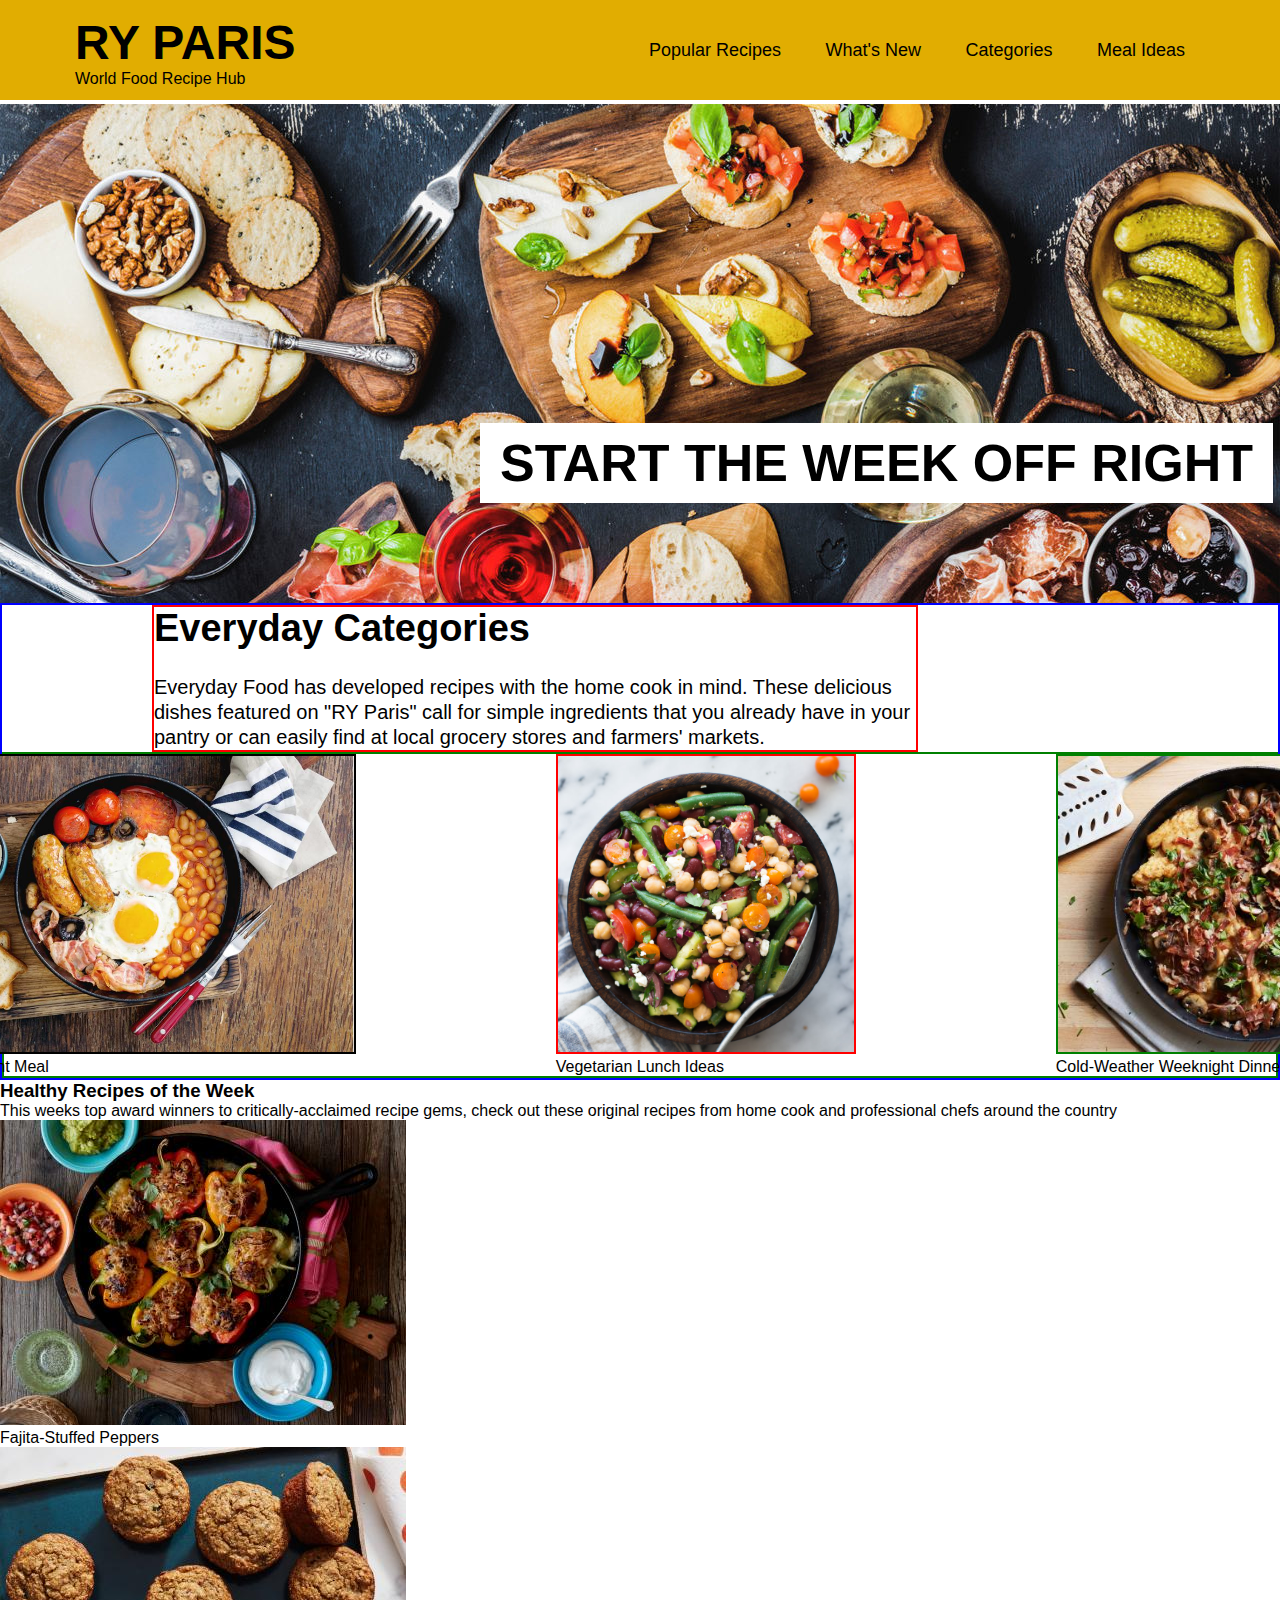
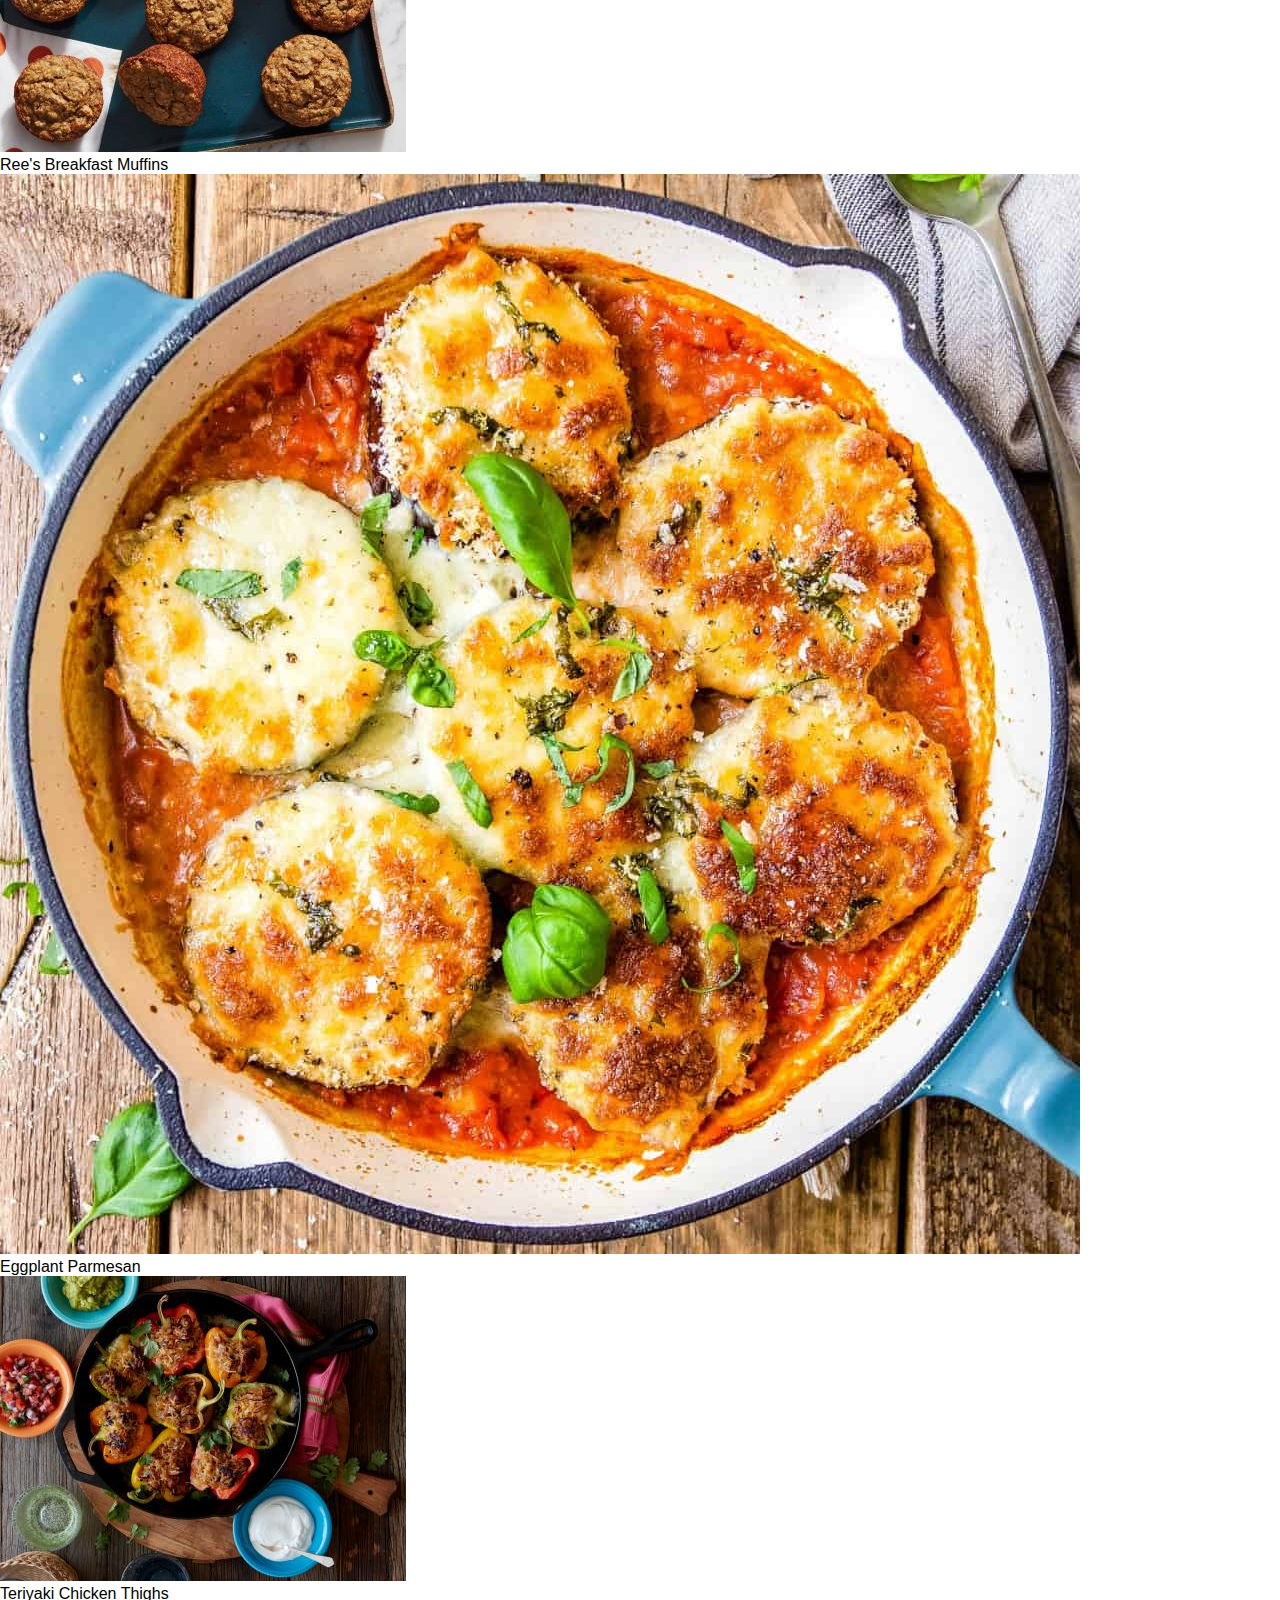
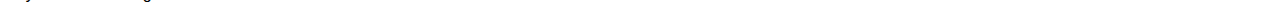
==== Html/index.html @ 48a69d5b "Add healthy-recipes section" ====
<!DOCTYPE html>
<html lang="en">

<head>
  <meta charset="UTF-8">
  <meta name="viewport" content="width=device-width, initial-scale=1.0">
  <title>RY Paris Burger</title>
  <link rel="stylesheet" href="../Css/styles.css">
</head>

<body>
  <div class="container">
    <div class="header">
      <div class="left">
        <h1>RY PARIS</h1>
        <p>World Food Recipe Hub</p>
      </div>
      <div class="right">
        <a href="#">Popular Recipes</a>
        <a href="#">What's New</a>
        <a href="#">Categories</a>
        <a href="#">Meal Ideas</a>
      </div>
    </div>
    <div class="hero">
      <img src="../Images/hero-image.jpg" alt="food image">
      <h2>START THE WEEK OFF RIGHT</h2>
    </div>
    <div class="everyday-categories">
      <div class="text-section">
        <h3>Everyday Categories</h3>
        <p>Everyday Food has developed recipes with the home cook in mind. These delicious dishes featured on "RY Paris"
          call for simple ingredients that you already have in your pantry or can easily find at local grocery stores
          and farmers' markets.</p>
      </div>
      <div class="image-section">
        <div class="left-image">
          <img src="../Images/breakfast-ideas.jpg" alt="Breakfast ideas">
          <p>Breakfast Most Importrant Meal</p>
        </div>
        <div class="center-image">
          <img src="../Images/vegetarian-ideas.jpg" alt="Vegetarian ideas">
          <p>Vegetarian Lunch Ideas</p>
        </div>
        <div class="right-image">
          <img src="../Images/cold-weather-dinners.jpeg" alt="Cold weather dinners">
          <p>Cold-Weather Weeknight Dinners </p>
        </div>
      </div>
    </div>
    <div class="healthy-recipes">
      <div class="page3-text-section">
        <h3>Healthy Recipes of the Week</h3> 
        <p>This weeks top award winners to critically-acclaimed recipe gems, check out these original recipes from home cook and professional chefs around the country</p>
      </div>
      <div class="page3-image-section">
        <div class="image1">
          <img src="../Images/fajita-peppers.jpeg" alt="fajita-peppers">
          <p>Fajita-Stuffed Peppers</p>
        </div>
        <div class="image2">
          <img src="../Images/muffins.jpeg" alt="Muffins">
          <p>Ree's Breakfast Muffins</p>
        </div>
        <div class="image3">
          <img src="../Images/eggplant-parmesan.jpg" alt="eggplant-parmesan">
          <p>Eggplant Parmesan</p>
        </div>
        <div class="image4">
          <img src="../Images/fajita-peppers.jpeg" alt="Teriyaki chicken thighs">
          <p>Teriyaki Chicken Thighs</p>
        </div>
      </div>
    </div>
    <div class="where-to-eat"></div>
    <div class="footer"></div>
  </div>
</body>

</html>
---- Css/styles.css ----
* {
    padding: 0;
    margin: 0;
    box-sizing: border-box;
    font-family: Arial, Helvetica, sans-serif;
}

.container {
    height: 2000px;
}

.header {
    display: flex;
    justify-content: space-between;
    background-color: #e1ad01;
    height: 100px;
}

.header .left {
    margin-top: 15px;
    margin-left: 75px;
    font-size: 24px;
}

.header .left p {
    font-size: 16px;
}

.header .right {
    margin-top: 40px;
    margin-right: 75px;
}

.header .right a {
    color: black;
    font-size: 18px;
    margin: 0 20px;
    text-decoration: none;
}

.hero {
    display: flex;
    position: relative;
    margin-top: 4px;
    overflow: hidden;
    width: 100vw; 
    height: 39vw;
}

.hero img {
    object-fit: cover;
    object-position: top;
    width: 100%; 
    height: 100%; 
    position: absolute; 
    top: 0; 
    left: 0; 
}

.hero h2 {
    position: absolute;
    bottom: 100px;
    left: 480px;
    z-index: 1;
    background-color: #fff;
    color: black;
    font-weight: bolder;
    font-size: 52px;
    padding: 10px 20px;
}

.everyday-categories {
    border: solid 2px blue;
}

.everyday-categories .text-section {
    border: solid 2px red;
    width: 60%;
    margin-left: 150px;
}

.text-section h3 {
    font-size: 38px;
}

.text-section p {
    font-size: 20px;
    margin-top: 25px;
    line-height: 25px;
}

.everyday-categories .image-section {
    border: solid 2px green;
    display: flex;   
    justify-content: center;
    gap: 200px;
}

.left-image img {
    border: solid 2px black;
    height: 300px;
    width: auto;
}

.center-image img {
    border: solid 2px red;
    height: 300px;
}

.right-image img {
    border: solid 2px green;
    height: 300px;
}
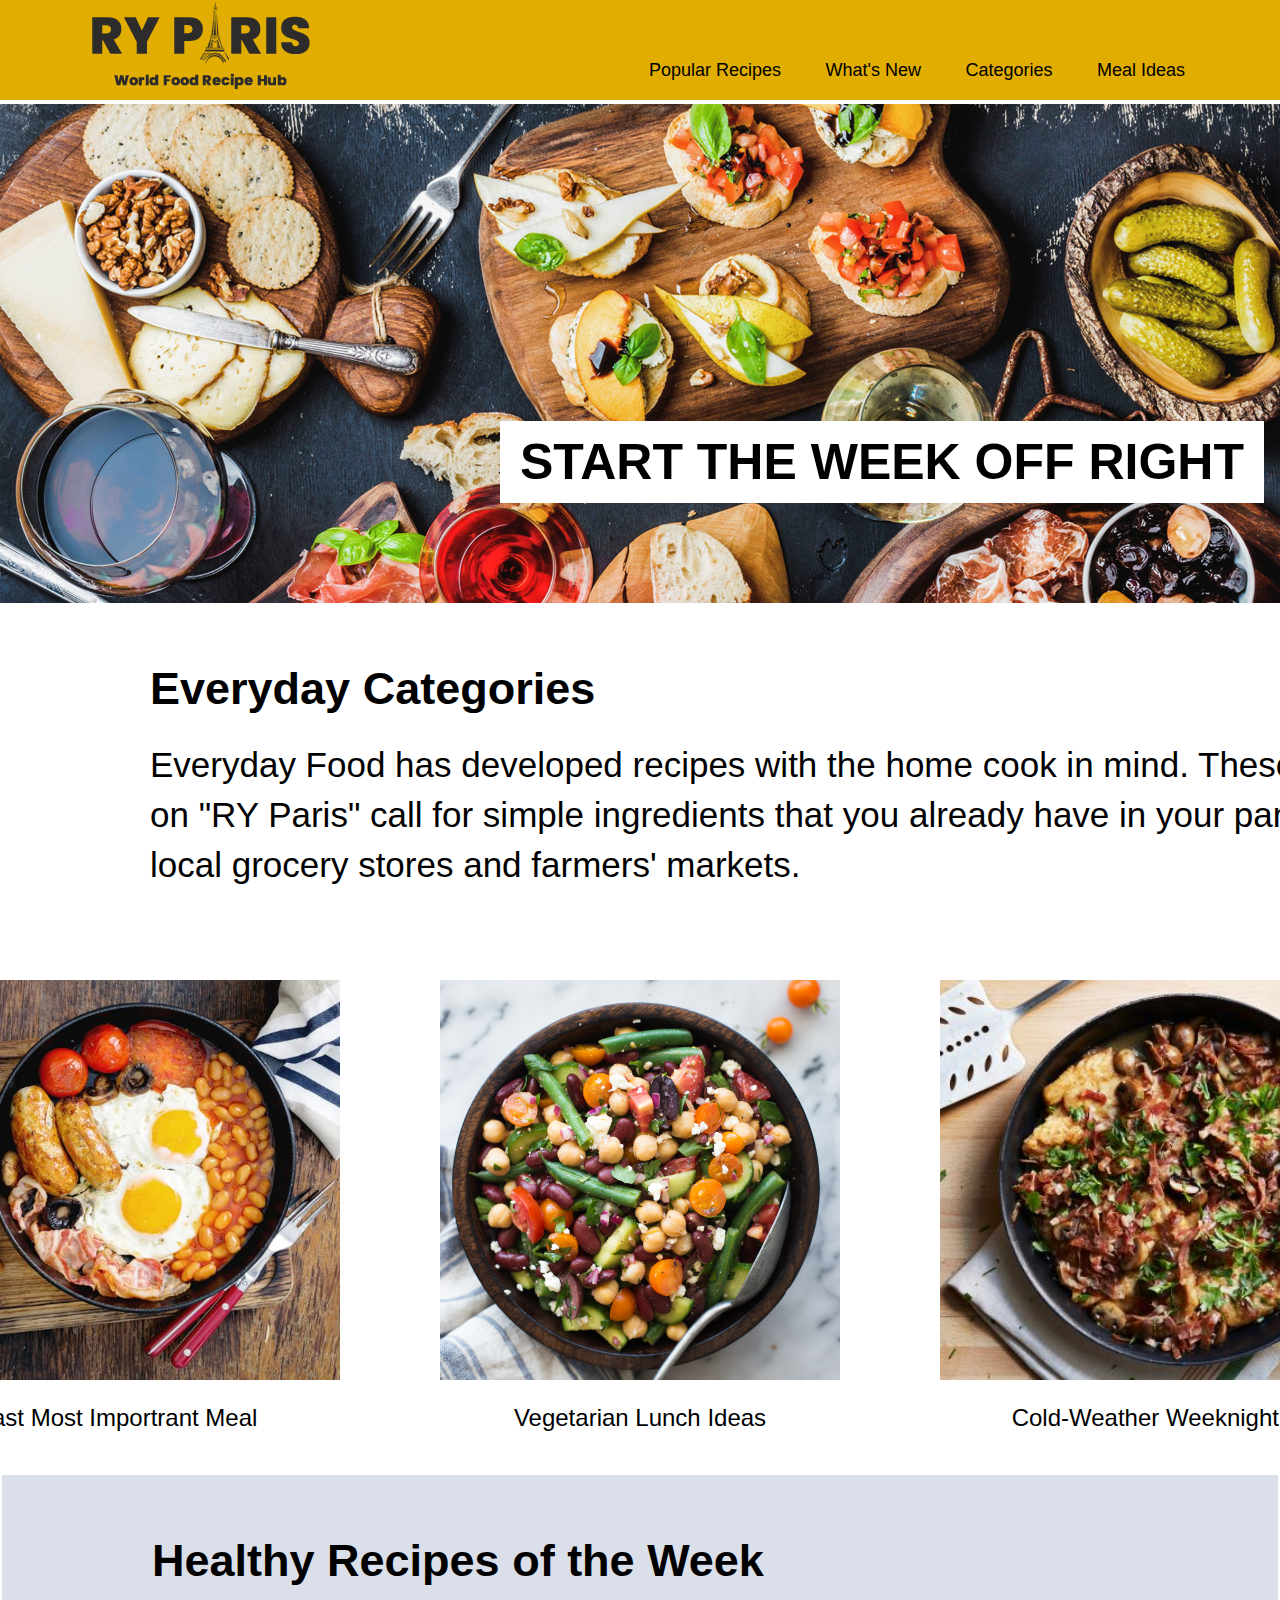
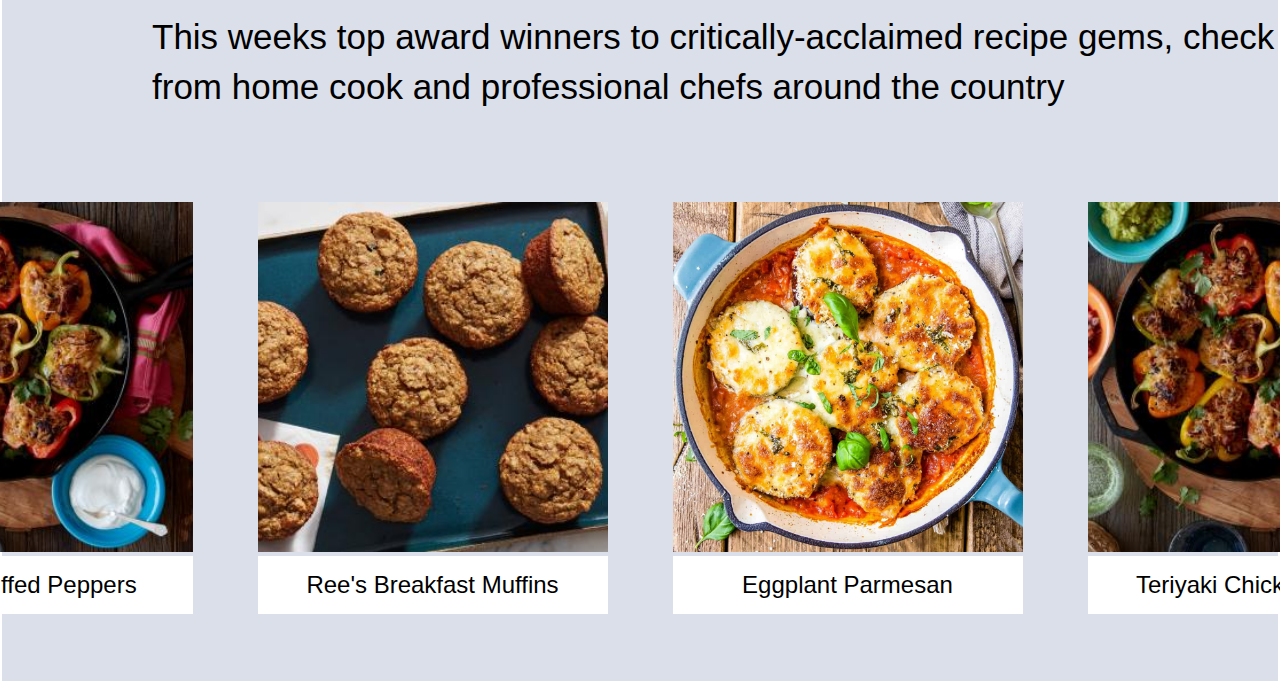
==== commit 7d62d5b5: "add company logo images" ====
--- a/Html/index.html
+++ b/Html/index.html
@@ -12,8 +12,7 @@
   <div class="container">
     <div class="header">
       <div class="left">
-        <h1>RY PARIS</h1>
-        <p>World Food Recipe Hub</p>
+        <img src="../Images/ryparis-logo.png" alt="">
       </div>
       <div class="right">
         <a href="#">Popular Recipes</a>
--- a/Css/styles.css
+++ b/Css/styles.css
@@ -12,12 +12,12 @@
 .header {
     display: flex;
     justify-content: space-between;
+    align-items: center;
     background-color: #e1ad01;
     height: 100px;
 }
 
 .header .left {
-    margin-top: 15px;
     margin-left: 75px;
     font-size: 24px;
 }
@@ -43,71 +43,126 @@
     position: relative;
     margin-top: 4px;
     overflow: hidden;
-    width: 100vw; 
+    width: 100vw;
     height: 39vw;
 }
 
 .hero img {
     object-fit: cover;
     object-position: top;
-    width: 100%; 
-    height: 100%; 
-    position: absolute; 
-    top: 0; 
-    left: 0; 
+    width: 100%;
+    height: 100%;
+    position: absolute;
+    top: 0;
+    left: 0;
 }
 
 .hero h2 {
     position: absolute;
     bottom: 100px;
-    left: 480px;
+    left: 500px;
     z-index: 1;
     background-color: #fff;
     color: black;
     font-weight: bolder;
-    font-size: 52px;
-    padding: 10px 20px;
+    font-size: 50px;
+    padding: 12px 20px;
 }
 
 .everyday-categories {
-    border: solid 2px blue;
+    height: 90vh;
 }
 
 .everyday-categories .text-section {
-    border: solid 2px red;
-    width: 60%;
     margin-left: 150px;
+    margin-top: 60px;
 }
 
 .text-section h3 {
-    font-size: 38px;
+    font-size: 45px;
 }
 
 .text-section p {
-    font-size: 20px;
+    font-size: 35px;
     margin-top: 25px;
-    line-height: 25px;
+    line-height: 50px;
+    width: 1550px;
 }
 
 .everyday-categories .image-section {
-    border: solid 2px green;
-    display: flex;   
+    display: flex;
     justify-content: center;
-    gap: 200px;
+    margin-top: 90px;
 }
 
-.left-image img {
-    border: solid 2px black;
-    height: 300px;
-    width: auto;
+.left-image img,
+.right-image img {
+    height: 400px;
+    width: 500px;
+    object-fit: cover;
 }
 
 .center-image img {
-    border: solid 2px red;
-    height: 300px;
+    height: 400px;
+    width: 600px;
+    object-fit: contain;
+    object-position: center;
 }
 
-.right-image img {
-    border: solid 2px green;
-    height: 300px;
+.left-image p,
+.center-image p,
+.right-image p {
+    font-size: 24px;
+    text-align: center;
+    margin-top: 20px;
+}
+
+.healthy-recipes {
+    height: 90vh;
+    border: solid 2px white;
+    background-color: #dadfea;
+}
+
+.healthy-recipes .page3-text-section {
+    width: 88%;
+    margin-left: 150px;
+    margin-top: 60px;
+}
+
+.page3-text-section h3 {
+    font-size: 45px;
+}
+
+.page3-text-section p {
+    font-size: 35px;
+    margin-top: 25px;
+    line-height: 50px;
+    width: 1550px;
+}
+
+.healthy-recipes .page3-image-section {
+    display: flex;
+    justify-content: center;
+    margin-top: 90px;
+    gap: 65px;
+}
+
+.image1 img,
+.image2 img,
+.image3 img,
+.image4 img {
+    height: 350px;
+    width: 350px;
+    object-fit: cover;
+    border: none;
+}
+
+.image1 p,
+.image2 p,
+.image3 p,
+.image4 p {
+    font-size: 24px;
+    text-align: center;
+    padding: 15px;
+    background-color: #fff;
 }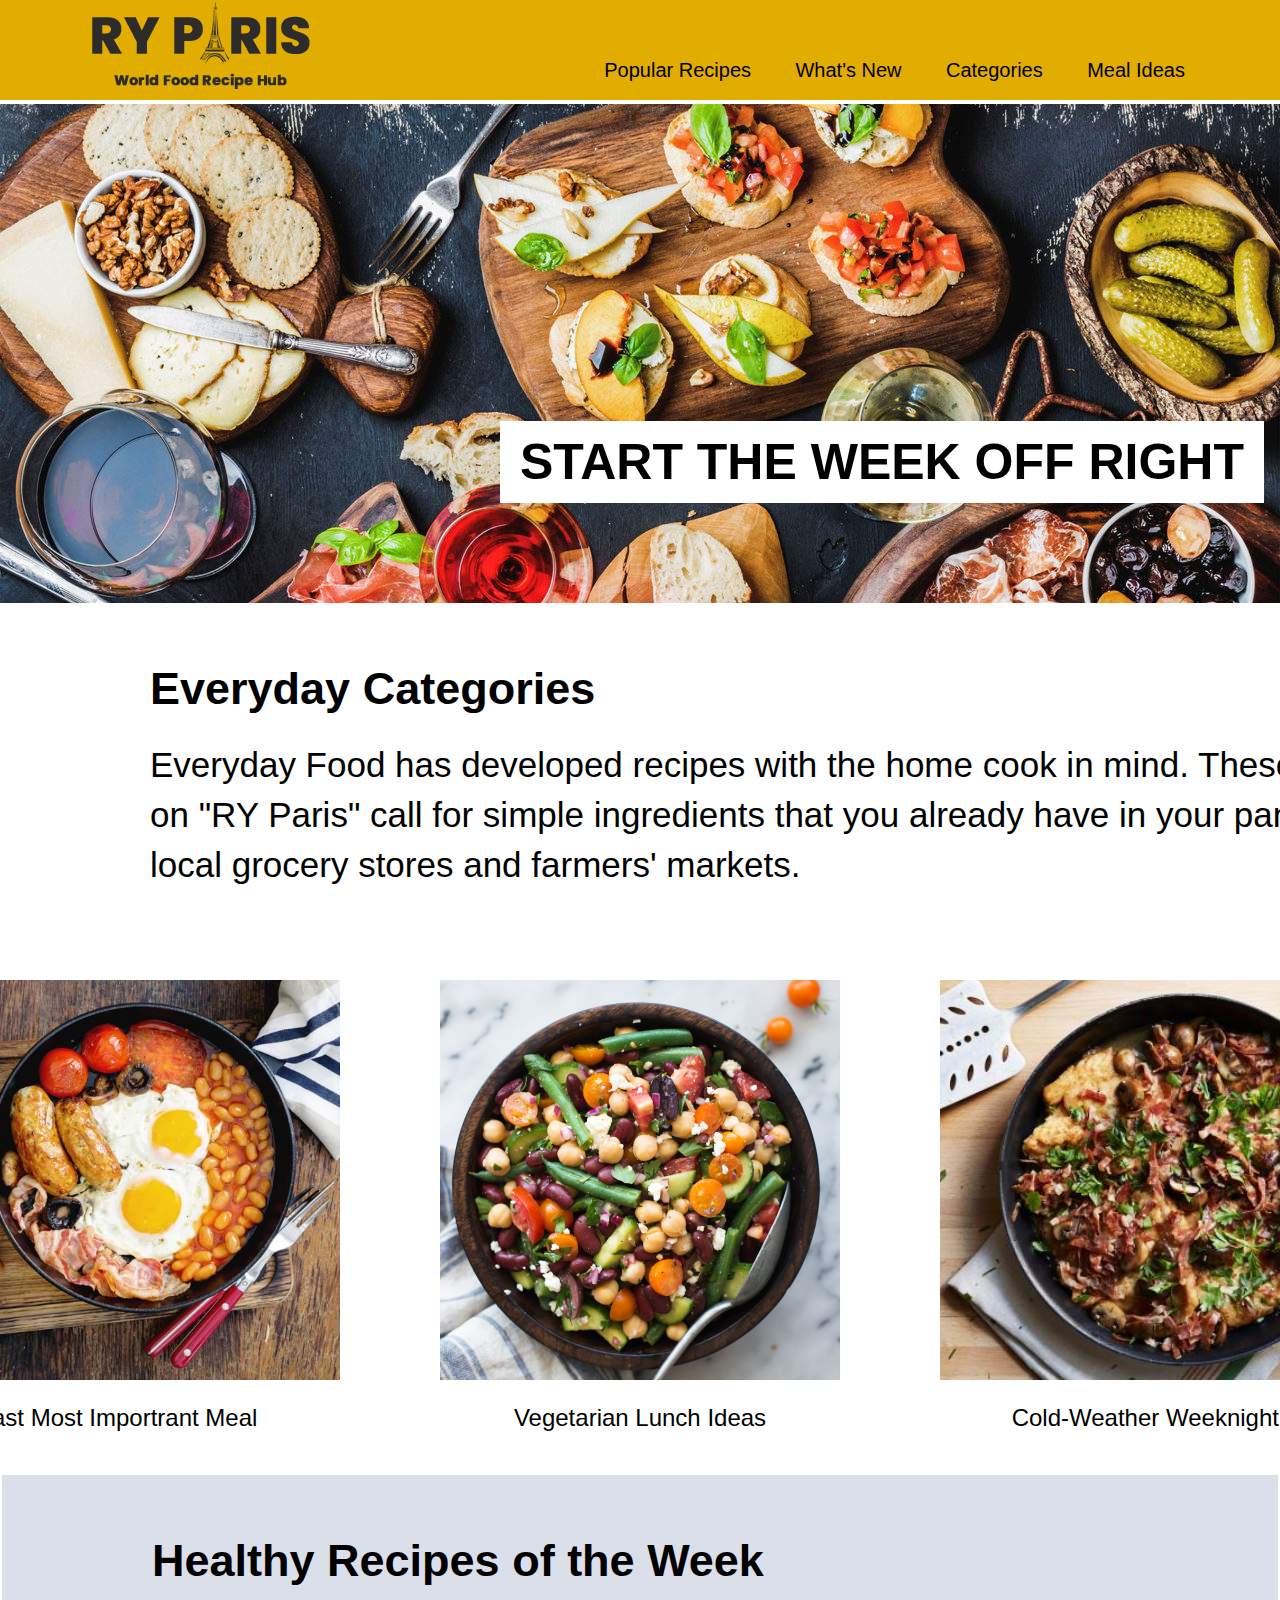
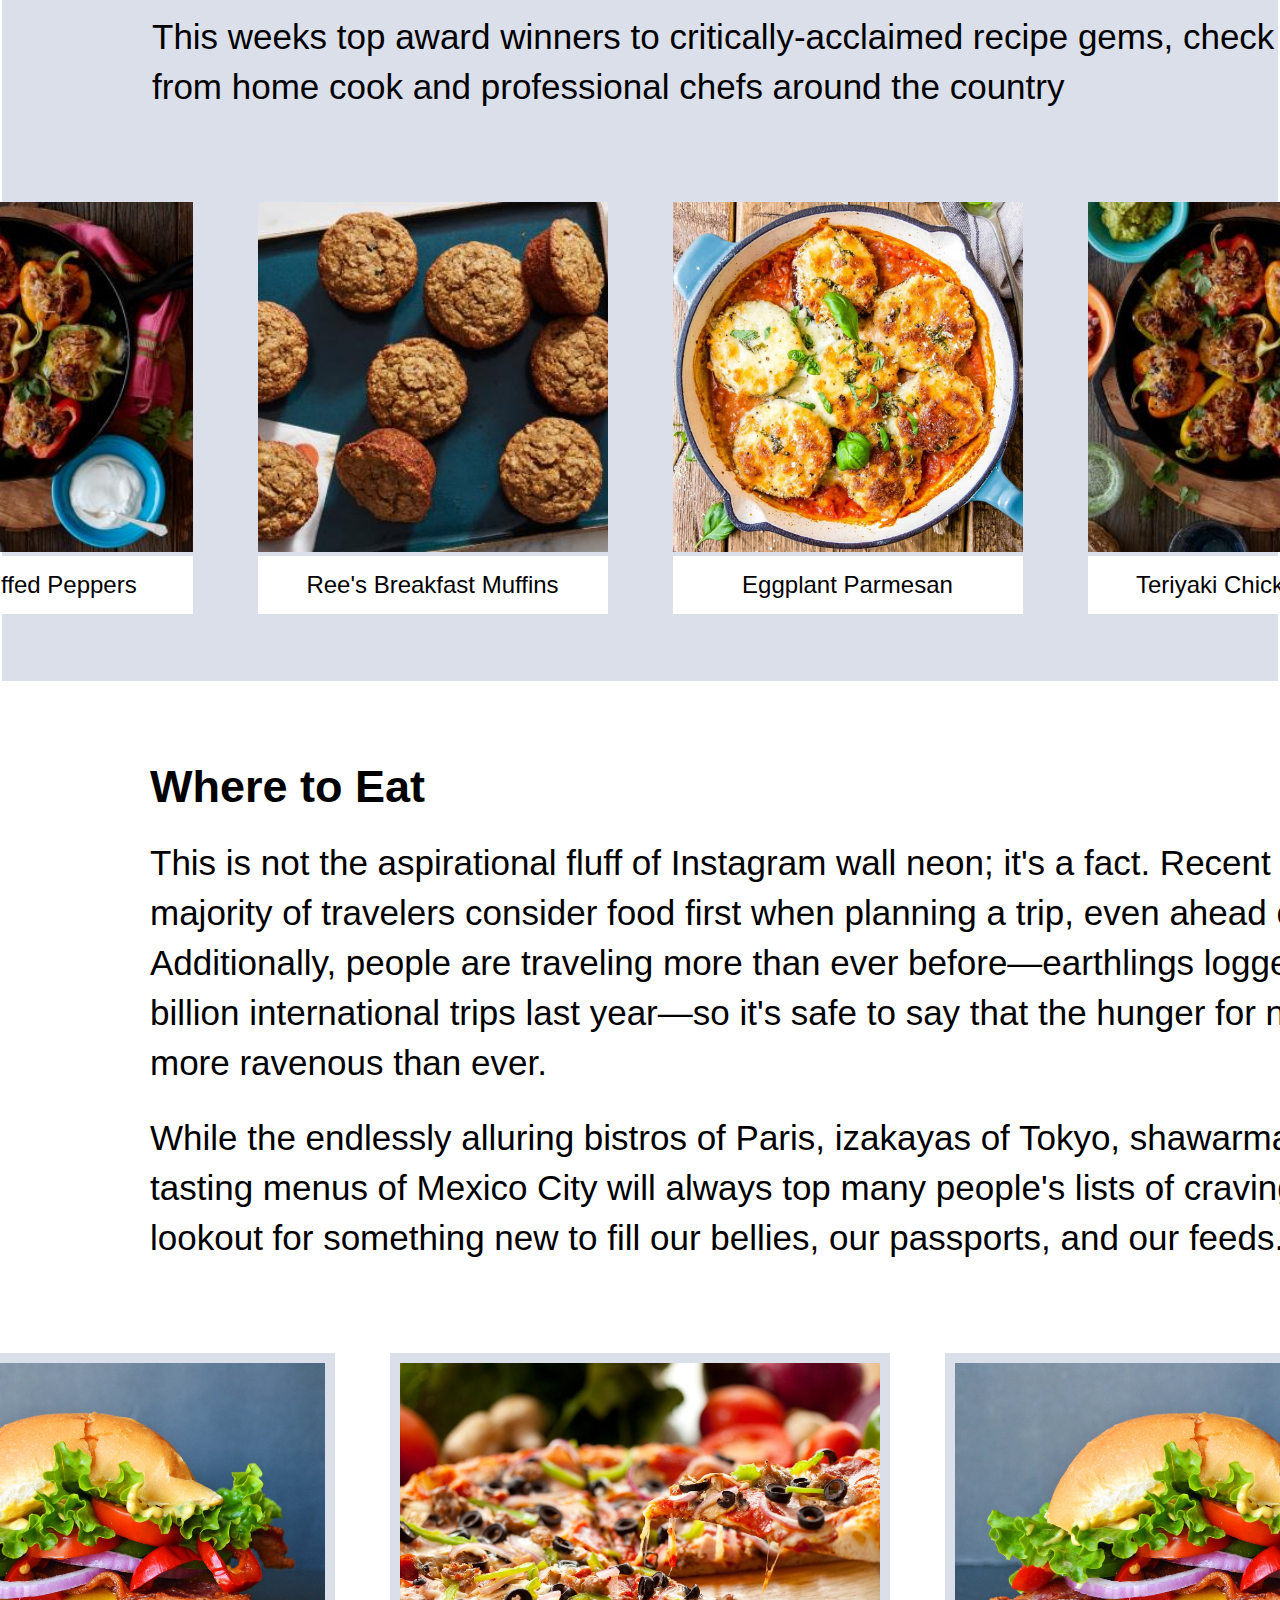
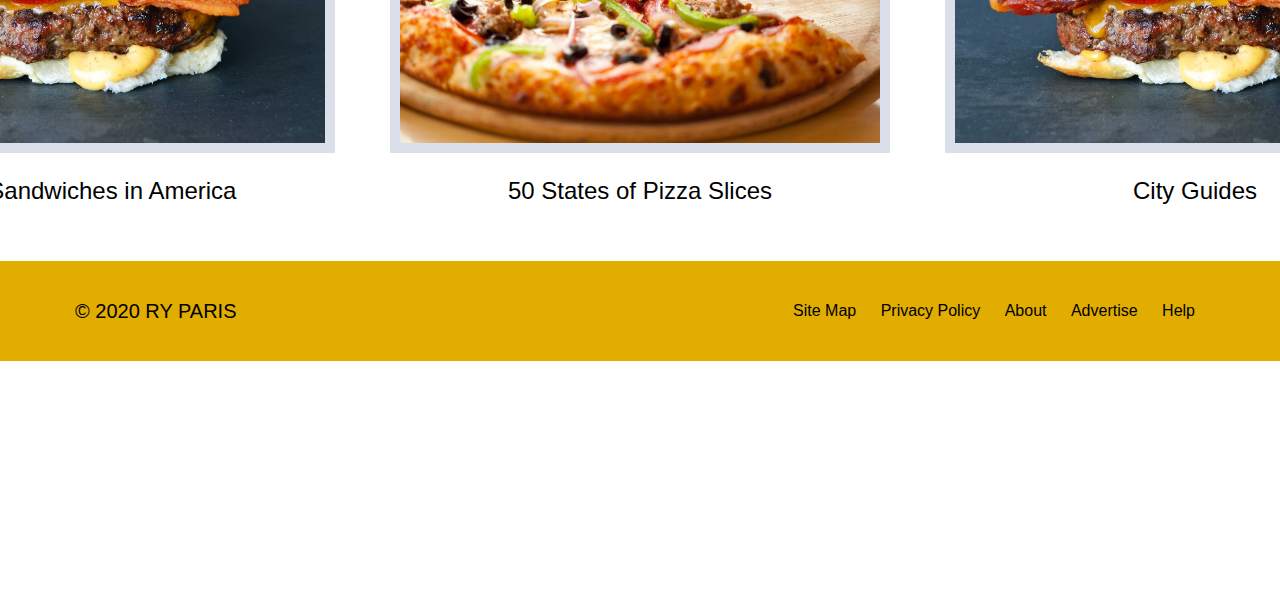
==== commit ca1587a5: "possible finish on first page" ====
--- a/Html/index.html
+++ b/Html/index.html
@@ -47,32 +47,78 @@
         </div>
       </div>
     </div>
+
     <div class="healthy-recipes">
       <div class="page3-text-section">
-        <h3>Healthy Recipes of the Week</h3> 
-        <p>This weeks top award winners to critically-acclaimed recipe gems, check out these original recipes from home cook and professional chefs around the country</p>
+        <h3>Healthy Recipes of the Week</h3>
+        <p>This weeks top award winners to critically-acclaimed recipe gems, check out these original recipes from home
+          cook and professional chefs around the country</p>
       </div>
+
       <div class="page3-image-section">
         <div class="image1">
           <img src="../Images/fajita-peppers.jpeg" alt="fajita-peppers">
           <p>Fajita-Stuffed Peppers</p>
         </div>
+
         <div class="image2">
           <img src="../Images/muffins.jpeg" alt="Muffins">
           <p>Ree's Breakfast Muffins</p>
         </div>
+
         <div class="image3">
           <img src="../Images/eggplant-parmesan.jpg" alt="eggplant-parmesan">
           <p>Eggplant Parmesan</p>
         </div>
+
         <div class="image4">
           <img src="../Images/fajita-peppers.jpeg" alt="Teriyaki chicken thighs">
           <p>Teriyaki Chicken Thighs</p>
         </div>
       </div>
     </div>
-    <div class="where-to-eat"></div>
-    <div class="footer"></div>
+
+
+      
+
+    <div class="where-to-eat">
+      <div class="page4-text-section">
+        <h3>Where to Eat</h3>
+        <p>This is not the aspirational fluff of Instagram wall neon; it's a fact. Recent surveys have shown that a
+          majority of travelers consider food first when planning a trip, even ahead of where they sleep. Additionally,
+          people are traveling more than ever before—earthlings logged a record-breaking 1.4 billion international trips
+          last year—so it's safe to say that the hunger for new culinary experiences is more ravenous than ever.</p>
+        <p>While the endlessly alluring bistros of Paris, izakayas of Tokyo, shawarma stands of Tel Aviv, and tasting
+          menus of Mexico City will always top many people's lists of cravings, we're continually on the lookout for
+          something new to fill our bellies, our passports, and our feeds.</p>
+      </div>
+      <div class="page4-images-section">
+        <div class="page4-left-image">
+          <img src="../Images/burger.jpg" alt="Burger">
+          <p>Best Sandwiches in America</p>
+        </div>
+        <div class="page4-center-image">
+          <img src="../Images/pizza.jpeg" alt="Pizza">
+          <p>50 States of Pizza Slices</p>
+        </div>
+        <div class="page4-right-image">
+          <img src="../Images/burger.jpg" alt="Burger">
+          <p>City Guides</p>
+        </div>
+      </div>
+    </div>
+    <div class="footer">
+      <div class="left-footer">
+        <p>&#169; 2020 RY PARIS</p>
+      </div>
+      <div class="right-footer">
+        <a href="#">Site Map</a>
+        <a href="#">Privacy Policy</a>
+        <a href="#">About</a>
+        <a href="#">Advertise</a>
+        <a href="#">Help</a>
+      </div>
+    </div>
   </div>
 </body>
 
--- a/Css/styles.css
+++ b/Css/styles.css
@@ -6,7 +6,7 @@
 }
 
 .container {
-    height: 2000px;
+    height: 3800px;
 }
 
 .header {
@@ -33,7 +33,7 @@
 
 .header .right a {
     color: black;
-    font-size: 18px;
+    font-size: 20px;
     margin: 0 20px;
     text-decoration: none;
 }
@@ -165,4 +165,84 @@
     text-align: center;
     padding: 15px;
     background-color: #fff;
-}+}
+/* Where to Eat */
+.where-to-eat {
+    height: 100vh;
+}
+
+.where-to-eat .page4-text-section {
+    margin-left: 150px;
+    margin-top: 60px;
+}
+
+.where-to-eat .page4-text-section h3 {
+    font-size: 45px;
+}
+
+.page4-text-section p {
+    font-size: 35px;
+    margin-top: 25px;
+    line-height: 50px;
+    width: 1550px;
+}
+
+.where-to-eat .page4-images-section {
+    display: flex;
+    justify-content: center;
+    margin-top: 90px;
+    gap: 55px;
+    margin-bottom: 90px;
+}
+
+.page4-left-image img, 
+.page4-center-image img,
+.page4-right-image img
+ {
+    height: 400px;
+    width: 500px;
+    object-fit: cover;
+    padding: 10px;
+    background-color: #dadfea;
+    
+}
+
+.page4-left-image p,
+.page4-center-image p,
+.page4-right-image p {
+    font-size: 24px;
+    text-align: center;
+    margin-top: 20px;
+}
+
+
+
+
+.footer {
+    display: flex;
+    justify-content: space-between;
+    align-items: center;
+    background-color: #e1ad01;
+    height: 100px;
+    margin-top: 200px;
+}
+
+.footer .left-footer {
+    margin-left: 75px;
+    font-size: 24px;
+}
+
+.footer .left-footer p {
+    font-size: 20px;
+}
+
+.footer .right-footer {
+    margin-right: 75px;
+}
+
+.footer .right-footer a {
+    color: black;
+    font-size: 16px;
+    margin: 0 10px;
+    text-decoration: none;
+}
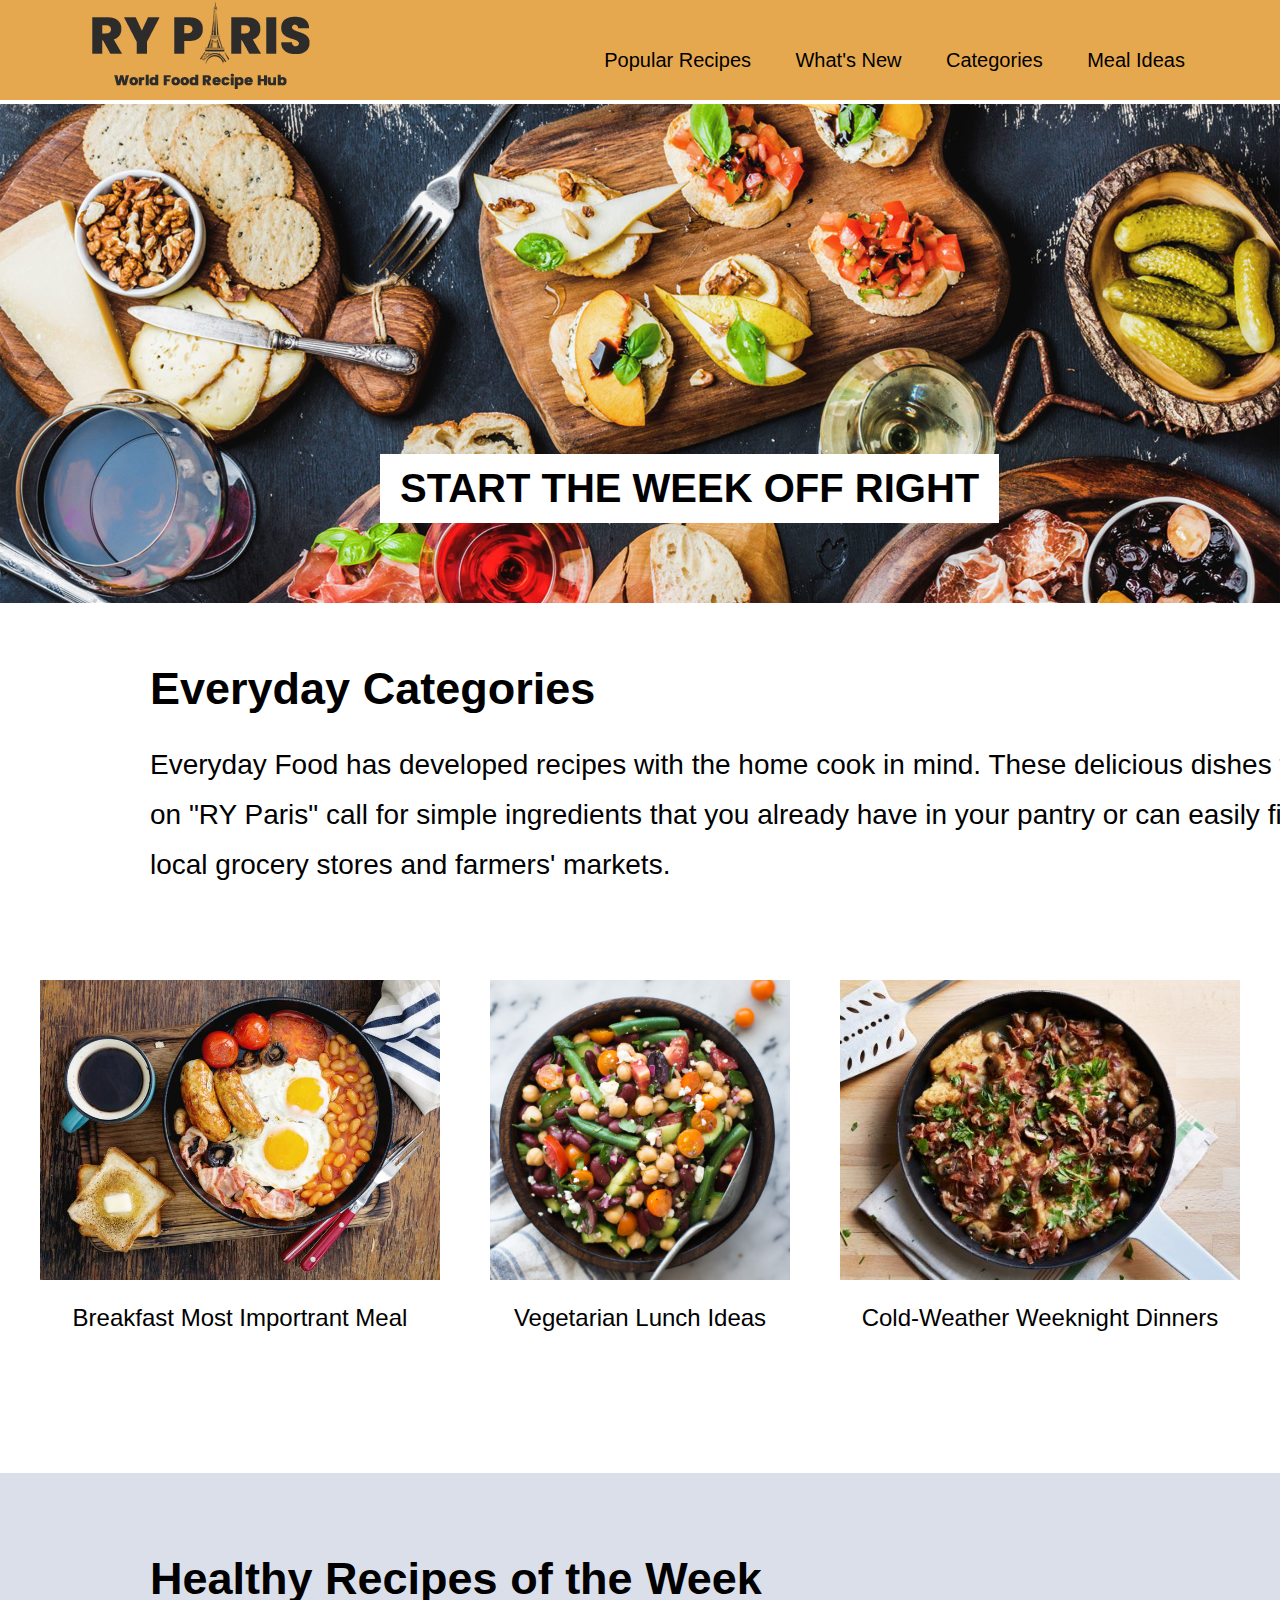
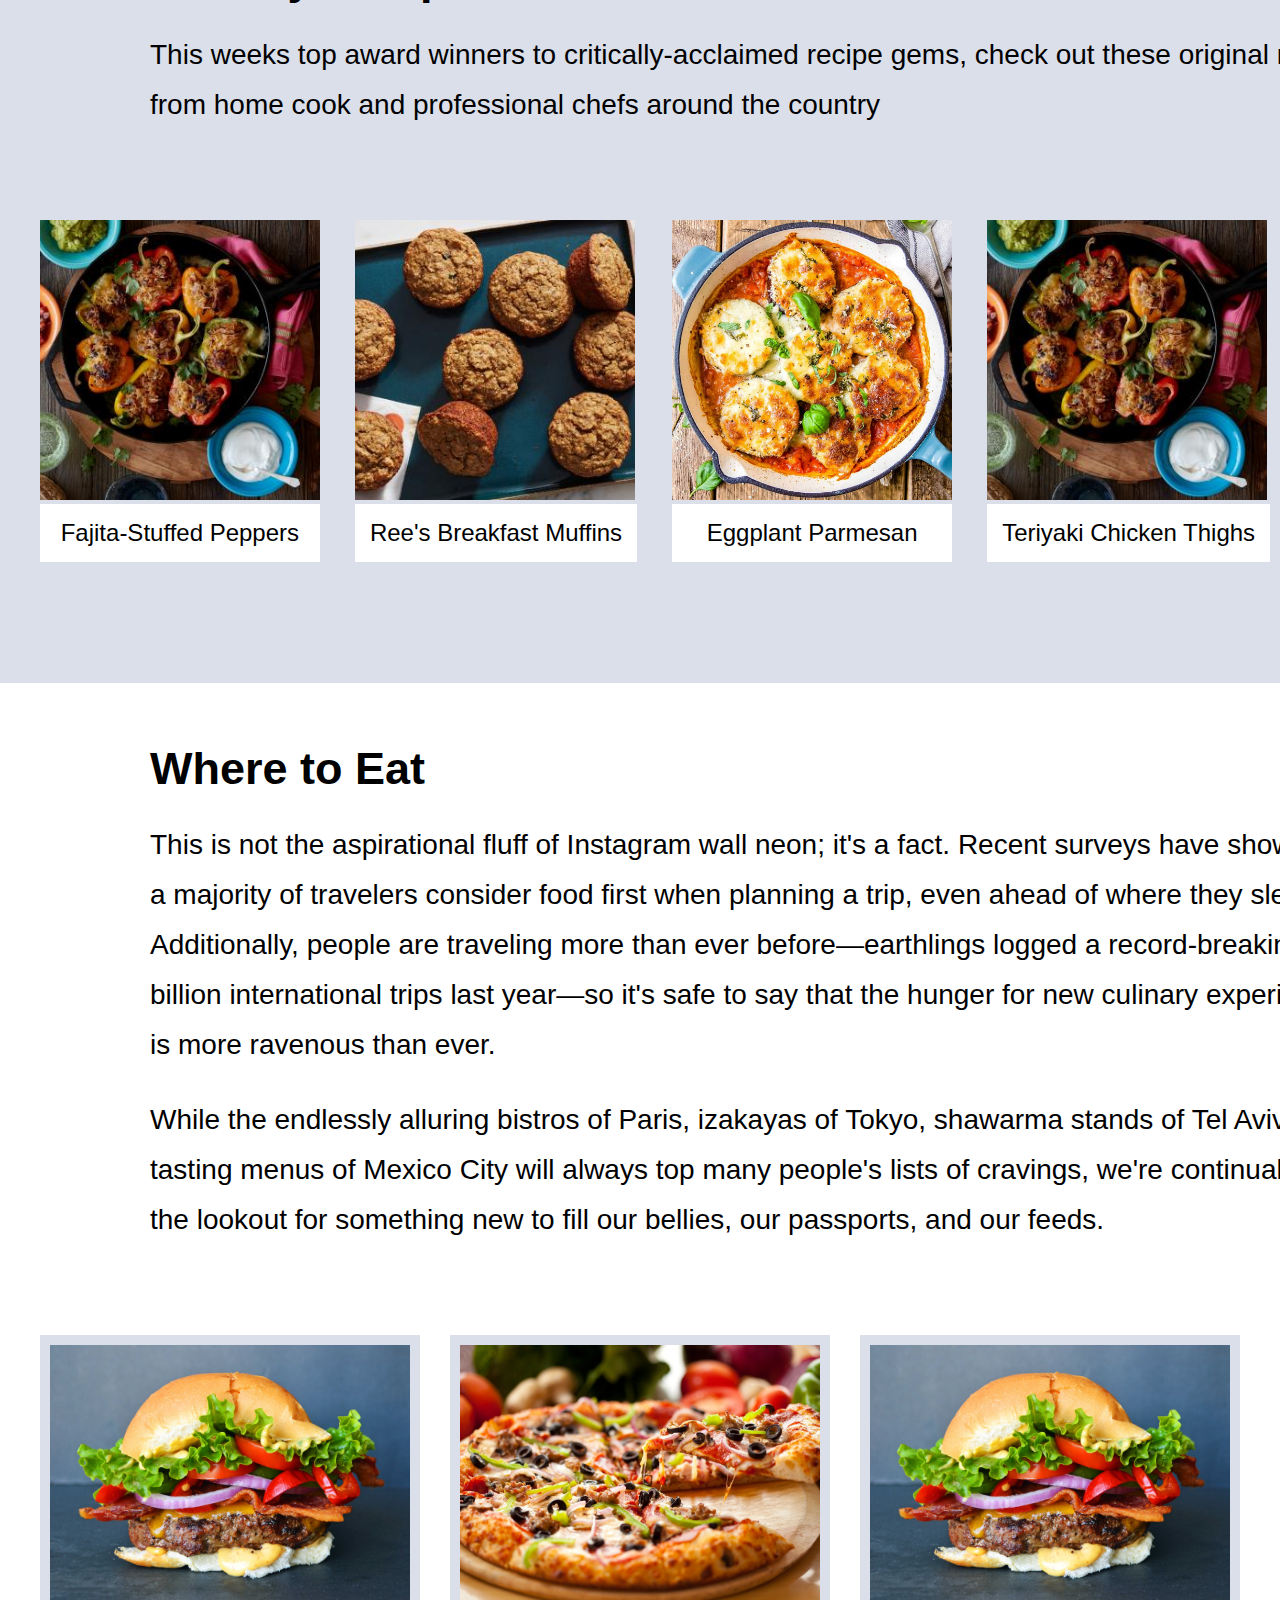
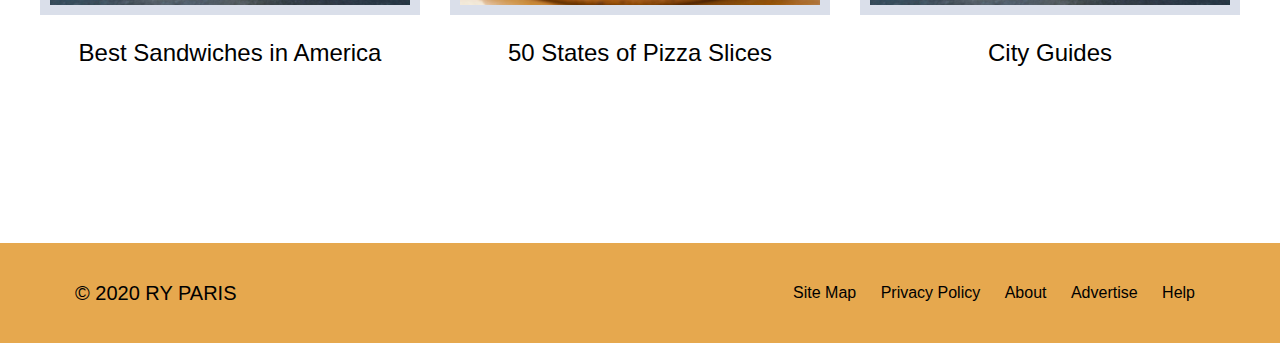
==== commit 69a78acf: "fixed homepage" ====
--- a/Html/index.html
+++ b/Html/index.html
@@ -77,10 +77,6 @@
         </div>
       </div>
     </div>
-
-
-      
-
     <div class="where-to-eat">
       <div class="page4-text-section">
         <h3>Where to Eat</h3>
--- a/Css/styles.css
+++ b/Css/styles.css
@@ -6,14 +6,14 @@
 }
 
 .container {
-    height: 3800px;
+    height: 3400px;
 }
 
 .header {
     display: flex;
     justify-content: space-between;
     align-items: center;
-    background-color: #e1ad01;
+    background-color: #e6a84e;
     height: 100px;
 }
 
@@ -27,7 +27,7 @@
 }
 
 .header .right {
-    margin-top: 40px;
+    margin-top: 20px;
     margin-right: 75px;
 }
 
@@ -59,18 +59,19 @@
 
 .hero h2 {
     position: absolute;
-    bottom: 100px;
-    left: 500px;
+    bottom: 80px;
+    left: 380px;
     z-index: 1;
     background-color: #fff;
     color: black;
     font-weight: bolder;
-    font-size: 50px;
+    font-size: 40px;
     padding: 12px 20px;
 }
 
 .everyday-categories {
     height: 90vh;
+    background-color: #fff;
 }
 
 .everyday-categories .text-section {
@@ -83,10 +84,10 @@
 }
 
 .text-section p {
-    font-size: 35px;
+    font-size: 28px;
     margin-top: 25px;
     line-height: 50px;
-    width: 1550px;
+    width: 1250px;
 }
 
 .everyday-categories .image-section {
@@ -97,14 +98,14 @@
 
 .left-image img,
 .right-image img {
-    height: 400px;
-    width: 500px;
+    height: 300px;
+    width: 400px;
     object-fit: cover;
 }
 
 .center-image img {
-    height: 400px;
-    width: 600px;
+    height: 300px;
+    width: 400px;
     object-fit: contain;
     object-position: center;
 }
@@ -119,8 +120,8 @@
 
 .healthy-recipes {
     height: 90vh;
-    border: solid 2px white;
     background-color: #dadfea;
+    padding-top: 20px;
 }
 
 .healthy-recipes .page3-text-section {
@@ -134,25 +135,26 @@
 }
 
 .page3-text-section p {
-    font-size: 35px;
+    font-size: 28px;
     margin-top: 25px;
     line-height: 50px;
-    width: 1550px;
+    width: 1250px;
 }
 
 .healthy-recipes .page3-image-section {
     display: flex;
     justify-content: center;
     margin-top: 90px;
-    gap: 65px;
+    margin-left: 30px;
+    gap: 35px;
 }
 
 .image1 img,
 .image2 img,
 .image3 img,
 .image4 img {
-    height: 350px;
-    width: 350px;
+    height: 280px;
+    width: 280px;
     object-fit: cover;
     border: none;
 }
@@ -166,7 +168,7 @@
     padding: 15px;
     background-color: #fff;
 }
-/* Where to Eat */
+
 .where-to-eat {
     height: 100vh;
 }
@@ -181,17 +183,17 @@
 }
 
 .page4-text-section p {
-    font-size: 35px;
+    font-size: 28px;
     margin-top: 25px;
     line-height: 50px;
-    width: 1550px;
+    width: 1225px;
 }
 
 .where-to-eat .page4-images-section {
     display: flex;
     justify-content: center;
     margin-top: 90px;
-    gap: 55px;
+    gap: 30px;
     margin-bottom: 90px;
 }
 
@@ -199,8 +201,8 @@
 .page4-center-image img,
 .page4-right-image img
  {
-    height: 400px;
-    width: 500px;
+    height: 280px;
+    width: 380px;
     object-fit: cover;
     padding: 10px;
     background-color: #dadfea;
@@ -222,7 +224,7 @@
     display: flex;
     justify-content: space-between;
     align-items: center;
-    background-color: #e1ad01;
+    background-color: #e6a84e;
     height: 100px;
     margin-top: 200px;
 }
